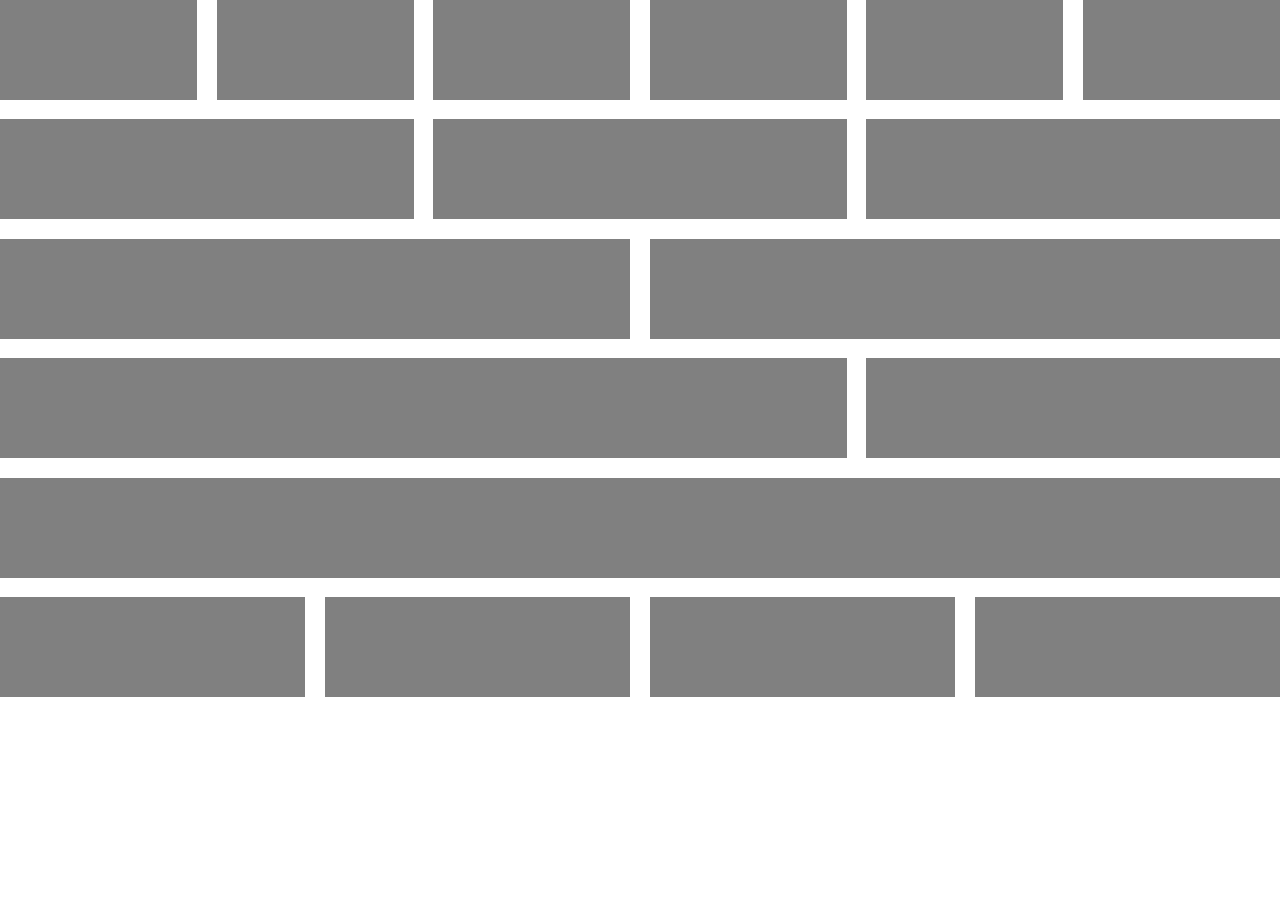
==== index.html @ 9d2c0ff9 "Base files added" ====
<!DOCTYPE html>
<!--[if lt IE 7]>      <html class="no-js lt-ie9 lt-ie8 lt-ie7"> <![endif]-->
<!--[if IE 7]>         <html class="no-js lt-ie9 lt-ie8"> <![endif]-->
<!--[if IE 8]>         <html class="no-js lt-ie9"> <![endif]-->
<!--[if gt IE 8]><!--> <html class="no-js"> <!--<![endif]-->
    <head>
        <meta charset="utf-8">
        <meta http-equiv="X-UA-Compatible" content="IE=edge,chrome=1">
        <title></title>
        <meta name="description" content="">
        <meta name="viewport" content="width=device-width">

        <link rel="stylesheet" href="css/normalize.min.css">
        <link rel="stylesheet" href="css/main.css">

        <!--[if lt IE 9]>
            <script src="js/vendor/html5-3.6-respond-1.1.0.min.js"></script>
        <![endif]-->
    </head>
    <body>
        <!--[if lt IE 7]>
            <p class="chromeframe">You are using an <strong>outdated</strong> browser. Please <a href="http://browsehappy.com/">upgrade your browser</a> or <a href="http://www.google.com/chromeframe/?redirect=true">activate Google Chrome Frame</a> to improve your experience.</p>
        <![endif]-->

        <div>
            <div class="test grid-1"></div>
            <div class="test grid-1"></div>
            <div class="test grid-1"></div>
            <div class="test grid-1"></div>
            <div class="test grid-1"></div>
            <div class="test grid-1"></div>
        </div>
        <div>
            <div class="test grid-2"></div>
            <div class="test grid-2"></div>
            <div class="test grid-2"></div>
        </div>
        <div>
            <div class="test grid-3"></div>
            <div class="test grid-3"></div>
        </div>
        <div>
            <div class="test grid-4"></div>
            <div class="test grid-2"></div>
        </div>
        <div>
            <div class="test grid-full"></div>
        </div>
        <div>
            <div class="test grid-25"></div>
            <div class="test grid-25"></div>
            <div class="test grid-25"></div>
            <div class="test grid-25"></div>
        </div>


        <script src="//ajax.googleapis.com/ajax/libs/jquery/1.9.1/jquery.min.js"></script>
        <script>window.jQuery || document.write('<script src="js/vendor/jquery-1.9.1.min.js"><\/script>')</script>

        <script src="js/main.js"></script>
    </body>
</html>
---- css/main.css ----
/*!////////////////////////////////////////////////
// BASE
/////////////////////////////////////////////////*/
@-o-viewport {
  width: device-width; }
@-ms-viewport {
  width: device-width; }
@viewport {
  width: device-width; }
html {
  box-sizing: border-box; }

*, *:before, *:after {
  box-sizing: inherit; }

html,
body,
iframe,
div,
section,
header,
p,
a,
ul,
ol,
li,
article,
footer,
h1,
h2,
h3,
h4 {
  margin: 0;
  padding: 0; }

html,
button,
input,
select,
textarea {
  color: #222; }

body {
  font-size: 1em;
  line-height: 1.4; }

::-moz-selection {
  background: #b3d4fc;
  text-shadow: none; }

::selection {
  background: #b3d4fc;
  text-shadow: none; }

hr {
  display: block;
  height: 1px;
  border: 0;
  border-top: 1px solid #ccc;
  margin: 1em 0;
  padding: 0; }

img {
  vertical-align: middle; }

fieldset {
  border: 0;
  margin: 0;
  padding: 0; }

textarea {
  resize: vertical; }

.chromeframe {
  margin: 0.2em 0;
  background: #ccc;
  color: #000;
  padding: 0.2em 0; }

.rwd-table {
  margin: 1em 0;
  min-width: 300px; }
  .rwd-table tr {
    border-top: 1px solid #ddd;
    border-bottom: 1px solid #ddd; }
  .rwd-table th {
    display: none; }
  .rwd-table td {
    display: block; }
    .rwd-table td:first-child {
      padding-top: .5em; }
    .rwd-table td:last-child {
      padding-bottom: .5em; }
    .rwd-table td:before {
      content: attr(data-th) ": ";
      font-weight: bold;
      width: 6.5em;
      display: inline-block; }
      @media (min-width: 480px) {
        .rwd-table td:before {
          display: none; } }
  .rwd-table th, .rwd-table td {
    text-align: left; }
    @media (min-width: 480px) {
      .rwd-table th, .rwd-table td {
        display: table-cell;
        padding: .25em .5em; }
        .rwd-table th:first-child, .rwd-table td:first-child {
          padding-left: 0; }
        .rwd-table th:last-child, .rwd-table td:last-child {
          padding-right: 0; } }

/*!////////////////////////////////////////////////
// LAYOUT
/////////////////////////////////////////////////*/
.wrap {
  max-width: 1280px;
  width: 92%;
  margin: 0px auto;
  position: relative; }

.row {
  clear: both; }

@media screen and (min-width: 480px) {
  .wrap {
    width: 98%; }

  .grid-1,
  .grid-2,
  .grid-3,
  .grid-4,
  .grid-5,
  .grid-6,
  .grid-half,
  .grid-full,
  .grid-25,
  .grid-unit {
    float: left;
    width: 100%; }
    .grid-1:nth-child(n),
    .grid-2:nth-child(n),
    .grid-3:nth-child(n),
    .grid-4:nth-child(n),
    .grid-5:nth-child(n),
    .grid-6:nth-child(n),
    .grid-half:nth-child(n),
    .grid-full:nth-child(n),
    .grid-25:nth-child(n),
    .grid-unit:nth-child(n) {
      margin-bottom: 1.51515%;
      margin-right: 1.51515%; }
    .grid-1:nth-child(1n),
    .grid-2:nth-child(1n),
    .grid-3:nth-child(1n),
    .grid-4:nth-child(1n),
    .grid-5:nth-child(1n),
    .grid-6:nth-child(1n),
    .grid-half:nth-child(1n),
    .grid-full:nth-child(1n),
    .grid-25:nth-child(1n),
    .grid-unit:nth-child(1n) {
      margin-right: 0; }
    .grid-1:last-child,
    .grid-2:last-child,
    .grid-3:last-child,
    .grid-4:last-child,
    .grid-5:last-child,
    .grid-6:last-child,
    .grid-half:last-child,
    .grid-full:last-child,
    .grid-25:last-child,
    .grid-unit:last-child {
      margin-right: 0; }

  .gallery .grid-unit,
  .grid-half {
    width: 49.24242%; }
    .gallery .grid-unit:nth-child(n),
    .grid-half:nth-child(n) {
      margin-bottom: 1.51515%;
      margin-right: 1.51515%; }
    .gallery .grid-unit:nth-child(2n),
    .grid-half:nth-child(2n) {
      margin-right: 0; }
    .gallery .grid-unit:last-child,
    .grid-half:last-child {
      margin-right: 0; }

  .grid-flow-opposite {
    float: right; } }
@media screen and (min-width: 640px) {
  .grid-1 {
    width: 15.40404%; }
    .grid-1:nth-child(n) {
      margin-bottom: 1.51515%;
      margin-right: 1.51515%; }
    .grid-1:nth-child(6n) {
      margin-right: 0; }
    .grid-1:last-child {
      margin-right: 0; }

  .grid-2 {
    width: 32.32323%; }
    .grid-2:nth-child(n) {
      margin-bottom: 1.51515%;
      margin-right: 1.51515%; }
    .grid-2:nth-child(3n) {
      margin-right: 0; }
    .grid-2:last-child {
      margin-right: 0; }

  .grid-3,
  .grid-half {
    width: 49.24242%; }
    .grid-3:nth-child(n),
    .grid-half:nth-child(n) {
      margin-bottom: 1.51515%;
      margin-right: 1.51515%; }
    .grid-3:nth-child(2n),
    .grid-half:nth-child(2n) {
      margin-right: 0; }
    .grid-3:last-child,
    .grid-half:last-child {
      margin-right: 0; }

  .grid-4 {
    width: 66.16162%; }
    .grid-4:nth-child(n) {
      margin-bottom: 1.51515%;
      margin-right: 1.51515%; }
    .grid-4:nth-child(1.5n) {
      margin-right: 0; }
    .grid-4:last-child {
      margin-right: 0; }

  .grid-5 {
    width: 82.74242%; }
    .grid-5:nth-child(n) {
      margin-bottom: 1.51515%;
      margin-right: 1.51515%; }
    .grid-5:nth-child(1.20482n) {
      margin-right: 0; }
    .grid-5:last-child {
      margin-right: 0; }

  .grid-6,
  .grid-full {
    width: 100%; }
    .grid-6:nth-child(n),
    .grid-full:nth-child(n) {
      margin-bottom: 1.51515%;
      margin-right: 1.51515%; }
    .grid-6:nth-child(1n),
    .grid-full:nth-child(1n) {
      margin-right: 0; }
    .grid-6:last-child,
    .grid-full:last-child {
      margin-right: 0; }

  /* If there are no margins */
  .grid-1.no-margin {
    width: 16.66667%; }
    .grid-1.no-margin:nth-child(n) {
      margin-bottom: 0;
      margin-right: 0; }
    .grid-1.no-margin:nth-child(6n) {
      margin-right: 0; }
    .grid-1.no-margin:last-child {
      margin-right: 0; }

  .grid-2.no-margin {
    width: 33.33333%; }
    .grid-2.no-margin:nth-child(n) {
      margin-bottom: 0;
      margin-right: 0; }
    .grid-2.no-margin:nth-child(3n) {
      margin-right: 0; }
    .grid-2.no-margin:last-child {
      margin-right: 0; }

  .grid-3.no-margin,
  .grid-half.no-margin {
    width: 50%; }
    .grid-3.no-margin:nth-child(n),
    .grid-half.no-margin:nth-child(n) {
      margin-bottom: 0;
      margin-right: 0; }
    .grid-3.no-margin:nth-child(2n),
    .grid-half.no-margin:nth-child(2n) {
      margin-right: 0; }
    .grid-3.no-margin:last-child,
    .grid-half.no-margin:last-child {
      margin-right: 0; }

  .grid-4.no-margin {
    width: 66.66667%; }
    .grid-4.no-margin:nth-child(n) {
      margin-bottom: 0;
      margin-right: 0; }
    .grid-4.no-margin:nth-child(1.5n) {
      margin-right: 0; }
    .grid-4.no-margin:last-child {
      margin-right: 0; }

  .grid-5.no-margin {
    width: 83.0%; }
    .grid-5.no-margin:nth-child(n) {
      margin-bottom: 0;
      margin-right: 0; }
    .grid-5.no-margin:nth-child(1.20482n) {
      margin-right: 0; }
    .grid-5.no-margin:last-child {
      margin-right: 0; }

  .grid-6.no-margin,
  .grid-full.no-margin {
    width: 100%; }
    .grid-6.no-margin:nth-child(n),
    .grid-full.no-margin:nth-child(n) {
      margin-bottom: 0;
      margin-right: 0; }
    .grid-6.no-margin:nth-child(1n),
    .grid-full.no-margin:nth-child(1n) {
      margin-right: 0; }
    .grid-6.no-margin:last-child,
    .grid-full.no-margin:last-child {
      margin-right: 0; }

  .grid-25 {
    width: 23.86364%; }
    .grid-25:nth-child(n) {
      margin-bottom: 1.51515%;
      margin-right: 1.51515%; }
    .grid-25:nth-child(4n) {
      margin-right: 0; }
    .grid-25:last-child {
      margin-right: 0; }

  .grid-25.no-margin {
    width: 25%; }
    .grid-25.no-margin:nth-child(n) {
      margin-bottom: 0;
      margin-right: 0; }
    .grid-25.no-margin:nth-child(4n) {
      margin-right: 0; }
    .grid-25.no-margin:last-child {
      margin-right: 0; }

  .gallery .grid-unit {
    width: 32.32323%; }
    .gallery .grid-unit:nth-child(n) {
      margin-bottom: 1.51515%;
      margin-right: 1.51515%; }
    .gallery .grid-unit:nth-child(3n) {
      margin-right: 0; }
    .gallery .grid-unit:last-child {
      margin-right: 0; }

  .content-pad-right {
    padding-right: 4%;
    /* Use (or don't) as necessary. */ }

  .content-pad-left {
    padding-left: 4%; } }
/*!////////////////////////////////////////////////
// THEME
/////////////////////////////////////////////////*/
/*!////////////////////////////////////////////////
// MODULES
/////////////////////////////////////////////////*/
.test {
  min-height: 100px;
  background-color: gray; }

/*!////////////////////////////////////////////////
// STATES
/////////////////////////////////////////////////*/
/*! ==========================================================================
// Media Queries
// =========================================================================*/
/*! ==========================================================================
// Helper classes
// =========================================================================*/
.ir {
  background-color: transparent;
  border: 0;
  overflow: hidden;
  *text-indent: -9999px; }

.ir:before {
  content: "";
  display: block;
  width: 0;
  height: 150%; }

.hidden {
  display: none !important;
  visibility: hidden; }

.visuallyhidden {
  border: 0;
  clip: rect(0 0 0 0);
  height: 1px;
  margin: -1px;
  overflow: hidden;
  padding: 0;
  position: absolute;
  width: 1px; }

.visuallyhidden.focusable:active,
.visuallyhidden.focusable:focus {
  clip: auto;
  height: auto;
  margin: 0;
  overflow: visible;
  position: static;
  width: auto; }

.invisible {
  visibility: hidden; }

/*! Micro Clearfix - http://nicolasgallagher.com/micro-clearfix-hack/
// For best results, use your favorite clearfix here.
// -------------------------------------------------------------- */
.group:before,
.group:after {
  content: "";
  display: table; }

.group:after {
  clear: both; }

.group {
  zoom: 1; }

/*! ==========================================================================
// Print styles
// =========================================================================*/
@media print {
  * {
    background: transparent !important;
    color: black !important;
    box-shadow: none !important;
    text-shadow: none !important; }

  a,
  a:visited {
    text-decoration: underline; }

  a[href]:after {
    content: " (" attr(href) ")"; }

  abbr[title]:after {
    content: " (" attr(title) ")"; }

  .ir a:after,
  a[href^="javascript:"]:after,
  a[href^="#"]:after {
    content: ""; }

  pre,
  blockquote {
    border: 1px solid #999;
    page-break-inside: avoid; }

  thead {
    display: table-header-group; }

  tr,
  img {
    page-break-inside: avoid; }

  img {
    max-width: 100% !important; }

  @page {
    margin: 0.5cm; }
  p,
  h2,
  h3 {
    orphans: 3;
    widows: 3; }

  h2,
  h3 {
    page-break-after: avoid; } }
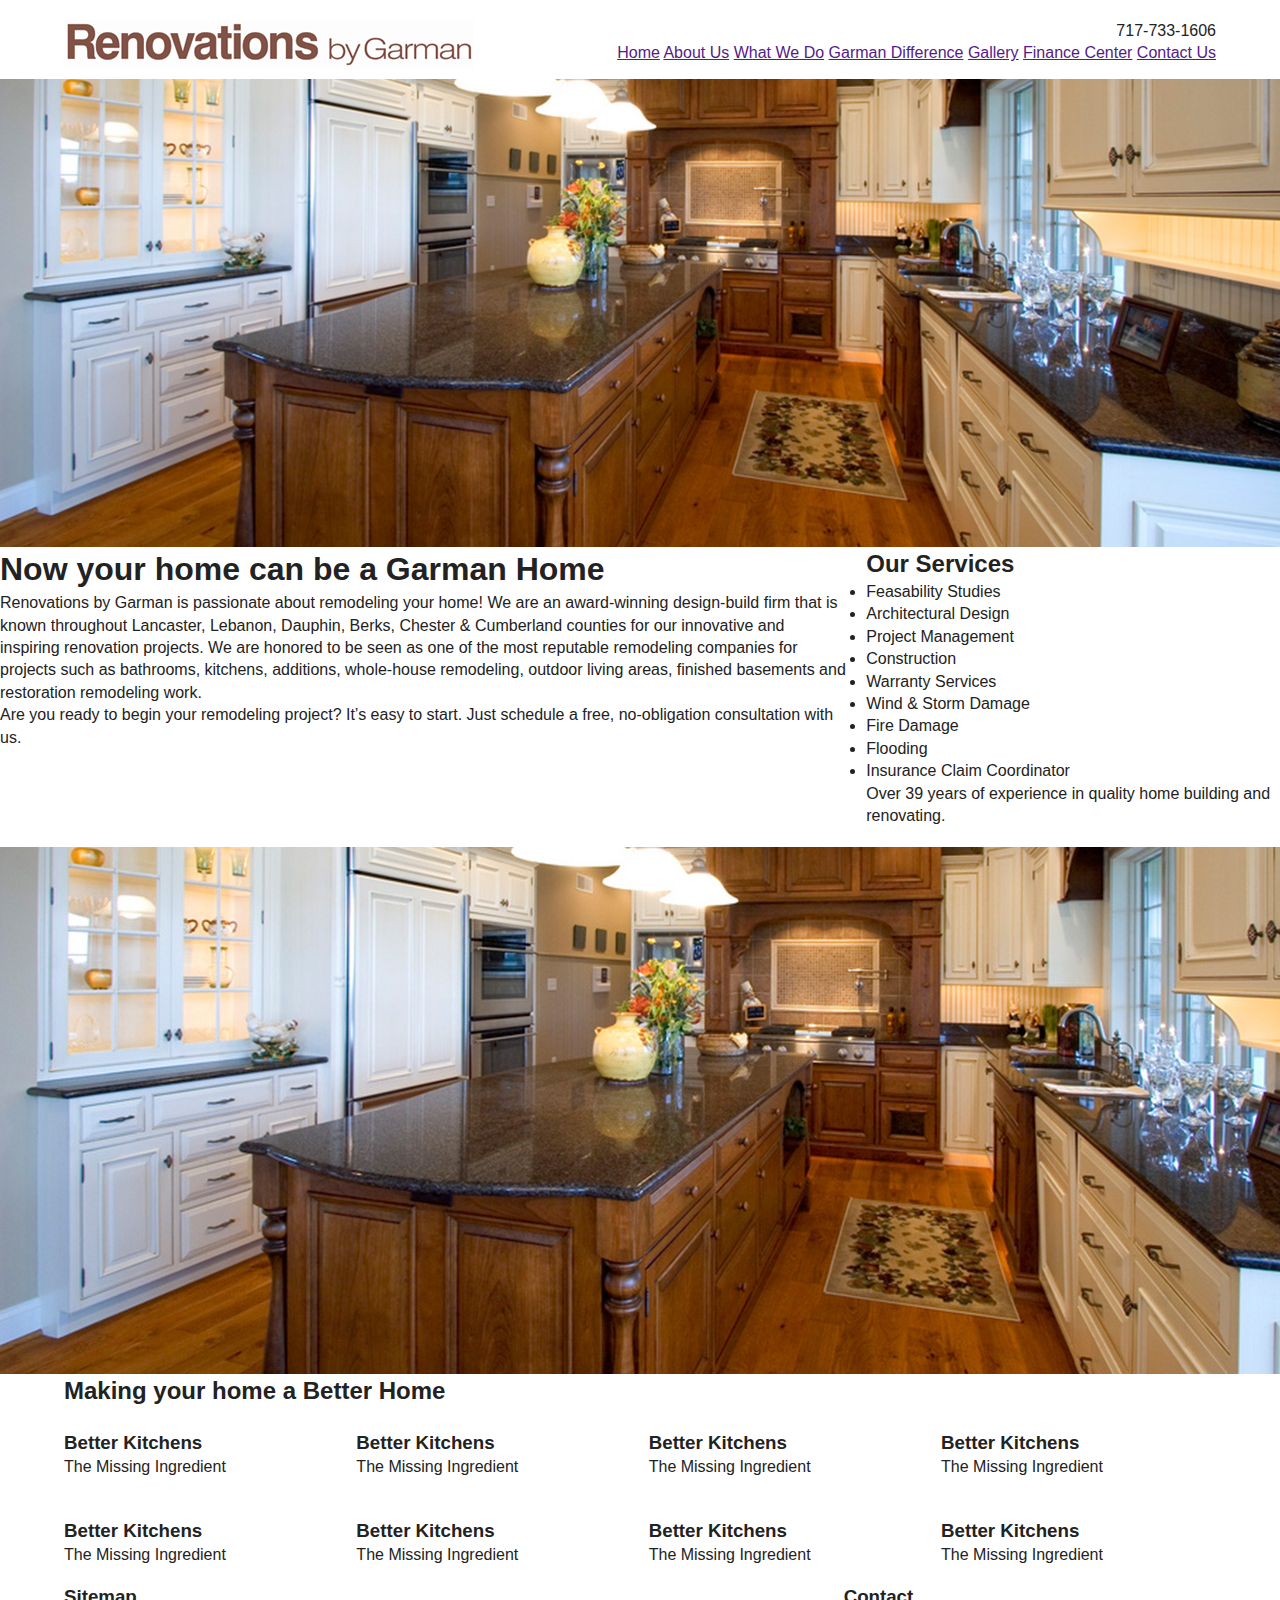
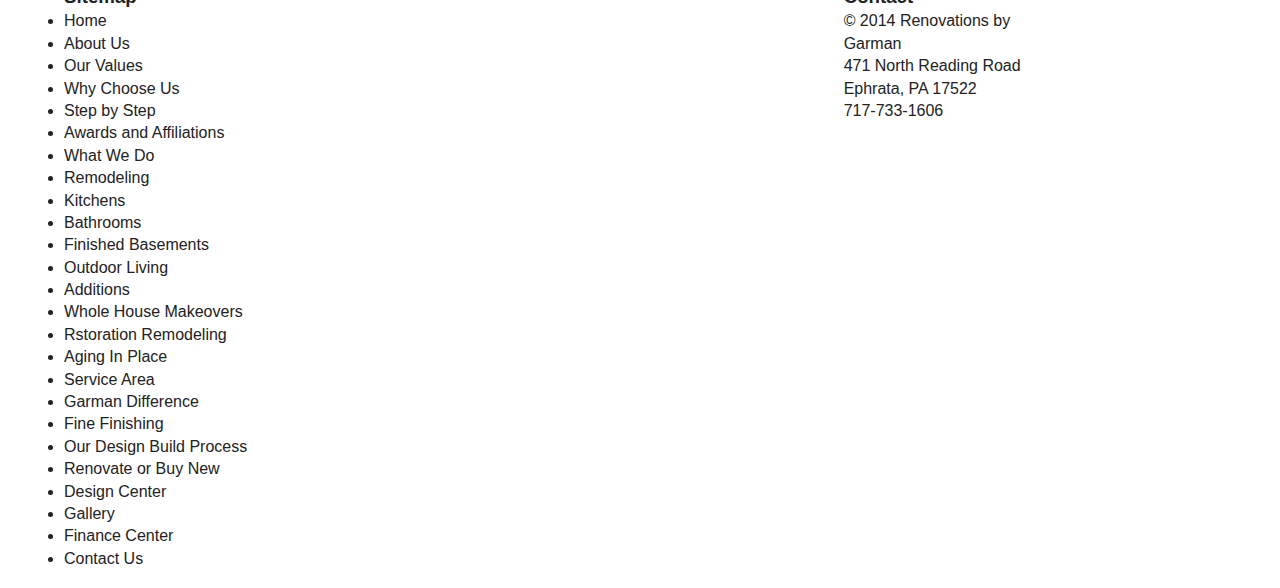
==== commit 29b9d33c: "Header and hero unit" ====
--- a/index.html
+++ b/index.html
@@ -22,37 +22,176 @@
             <p class="chromeframe">You are using an <strong>outdated</strong> browser. Please <a href="http://browsehappy.com/">upgrade your browser</a> or <a href="http://www.google.com/chromeframe/?redirect=true">activate Google Chrome Frame</a> to improve your experience.</p>
         <![endif]-->
 
-        <div>
-            <div class="test grid-1"></div>
-            <div class="test grid-1"></div>
-            <div class="test grid-1"></div>
-            <div class="test grid-1"></div>
-            <div class="test grid-1"></div>
-            <div class="test grid-1"></div>
+        <header role="banner" class="group">
+            <div class="wrap group">
+                <div class="branding">
+                    <img src="img/logo.jpg" alt="">
+                </div>
+                <div class="nav__container">
+                    <p class="phone">717-733-1606</p>
+                    <nav role="navigation">
+                        <a href="">Home</a>
+                        <a href="">About Us</a>
+                        <a href="">What We Do</a>
+                        <a href="">Garman Difference</a>
+                        <a href="">Gallery</a>
+                        <a href="">Finance Center</a>
+                        <a href="" class="button">Contact Us</a>
+                    </nav>
+                </div>
+                
+            </div>
+        </header>
+
+        <div class="hero group">
+            <img src="img/hero-bg.jpg" alt="">
         </div>
-        <div>
-            <div class="test grid-2"></div>
-            <div class="test grid-2"></div>
-            <div class="test grid-2"></div>
+
+        <section role="main group">
+
+            <section class="content__main grid-4">
+                <h1 class="headline">Now your home can be a <b>Garman Home</b></h1>
+                <p>Renovations by Garman is passionate about remodeling your home! We are an award-winning design-build firm that is known throughout Lancaster, Lebanon, Dauphin, Berks, Chester & Cumberland counties for our innovative and inspiring renovation projects. We are honored to be seen as one of the most reputable remodeling companies for projects such as bathrooms, kitchens, additions, whole-house remodeling, outdoor living areas, finished basements and restoration remodeling work.</p>
+                <p>Are you ready to begin your remodeling project? It’s easy to start. Just schedule a free, no-obligation consultation with us.</p>
+            </section>
+            <aside role="complementary" class="sidebar grid-2">
+                <h2>Our <b>Services</b></h2>
+                <ul>
+                    <li>Feasability Studies</li>
+                    <li>Architectural Design</li>
+                    <li>Project Management</li>
+                    <li>Construction</li>
+                    <li>Warranty Services</li>
+                    <li>Wind &amp; Storm Damage</li>
+                    <li>Fire Damage</li>
+                    <li>Flooding</li>
+                    <li>Insurance Claim Coordinator</li>
+                </ul>
+                <p class="experience">Over 39 years of experience in quality home building and renovating.</p>
+            </aside>
+
+        </section>
+
+        <div class="image-break">
+            <img src="img/hero-bg.jpg" alt="">
         </div>
-        <div>
-            <div class="test grid-3"></div>
-            <div class="test grid-3"></div>
-        </div>
-        <div>
-            <div class="test grid-4"></div>
-            <div class="test grid-2"></div>
-        </div>
-        <div>
-            <div class="test grid-full"></div>
-        </div>
-        <div>
-            <div class="test grid-25"></div>
-            <div class="test grid-25"></div>
-            <div class="test grid-25"></div>
-            <div class="test grid-25"></div>
-        </div>
-
+
+        <section class="content__services">
+            <div class="wrap group">
+                <h2 class="headline__services">Making your home a <b>Better Home</b></h2>
+                <div class="services">
+
+                    <div class="grid-25">
+                        <figure>
+                            <img src="" alt="">
+                        </figure>
+                        <h3>Better Kitchens</h3>
+                        <p class="service__sub">The Missing Ingredient</p>
+                    </div>
+
+                    <div class="grid-25">
+                        <figure>
+                            <img src="" alt="">
+                        </figure>
+                        <h3>Better Kitchens</h3>
+                        <p class="service__sub">The Missing Ingredient</p>
+                    </div>
+
+                    <div class="grid-25">
+                        <figure>
+                            <img src="" alt="">
+                        </figure>
+                        <h3>Better Kitchens</h3>
+                        <p class="service__sub">The Missing Ingredient</p>
+                    </div>
+
+                    <div class="grid-25">
+                        <figure>
+                            <img src="" alt="">
+                        </figure>
+                        <h3>Better Kitchens</h3>
+                        <p class="service__sub">The Missing Ingredient</p>
+                    </div>
+
+                    <div class="grid-25">
+                        <figure>
+                            <img src="" alt="">
+                        </figure>
+                        <h3>Better Kitchens</h3>
+                        <p class="service__sub">The Missing Ingredient</p>
+                    </div>
+
+                    <div class="grid-25">
+                        <figure>
+                            <img src="" alt="">
+                        </figure>
+                        <h3>Better Kitchens</h3>
+                        <p class="service__sub">The Missing Ingredient</p>
+                    </div>
+
+                    <div class="grid-25">
+                        <figure>
+                            <img src="" alt="">
+                        </figure>
+                        <h3>Better Kitchens</h3>
+                        <p class="service__sub">The Missing Ingredient</p>
+                    </div>
+
+                    <div class="grid-25">
+                        <figure>
+                            <img src="" alt="">
+                        </figure>
+                        <h3>Better Kitchens</h3>
+                        <p class="service__sub">The Missing Ingredient</p>
+                    </div>
+
+                </div>
+            </div>
+        </section>
+
+        <footer role="contentinfo">
+            <div class="wrap group">
+                <div class="grid-4">
+                    <h3>Sitemap</h3>
+                    <ul>
+                        <li>Home</li>
+                        <li>About Us</li>
+                        <li>Our Values</li>
+                        <li>Why Choose Us</li>
+                        <li>Step by Step</li>
+
+                        <li>Awards and Affiliations</li>
+                        <li>What We Do</li>
+                        <li>Remodeling</li>
+                        <li>Kitchens</li>
+                        <li>Bathrooms</li>
+
+                        <li>Finished Basements</li>
+                        <li>Outdoor Living</li>
+                        <li>Additions</li>
+                        <li>Whole House Makeovers</li>
+                        <li>Rstoration Remodeling</li>
+
+                        <li>Aging In Place</li>
+                        <li>Service Area</li>
+                        <li>Garman Difference</li>
+                        <li>Fine Finishing</li>
+                        <li>Our Design Build Process</li>
+
+                        <li>Renovate or Buy New</li>
+                        <li>Design Center</li>
+                        <li>Gallery</li>
+                        <li>Finance Center</li>
+                        <li>Contact Us</li>
+                    </ul>
+                </div>
+
+                <div class="grid-1">
+                    <h3>Contact</h3>
+                    <p>&copy; 2014 Renovations by Garman<br>471 North Reading Road<br>Ephrata, PA 17522<br>717-733-1606</p>
+                </div>
+            </div>
+        </footer>
 
         <script src="//ajax.googleapis.com/ajax/libs/jquery/1.9.1/jquery.min.js"></script>
         <script>window.jQuery || document.write('<script src="js/vendor/jquery-1.9.1.min.js"><\/script>')</script>
--- a/css/main.css
+++ b/css/main.css
@@ -114,7 +114,6 @@
 // LAYOUT
 /////////////////////////////////////////////////*/
 .wrap {
-  max-width: 1280px;
   width: 92%;
   margin: 0px auto;
   position: relative; }
@@ -124,7 +123,7 @@
 
 @media screen and (min-width: 480px) {
   .wrap {
-    width: 98%; }
+    width: 90%; }
 
   .grid-1,
   .grid-2,
@@ -369,9 +368,24 @@
 /*!////////////////////////////////////////////////
 // MODULES
 /////////////////////////////////////////////////*/
-.test {
-  min-height: 100px;
-  background-color: gray; }
+.branding {
+  display: inline-block;
+  vertical-align: bottom; }
+
+.nav__container {
+  position: relative;
+  display: inline-block;
+  vertical-align: bottom;
+  float: right; }
+
+.phone {
+  text-align: right; }
+
+header[role=banner] {
+  padding: 20px 0 10px; }
+
+.hero img {
+  width: 100%; }
 
 /*!////////////////////////////////////////////////
 // STATES
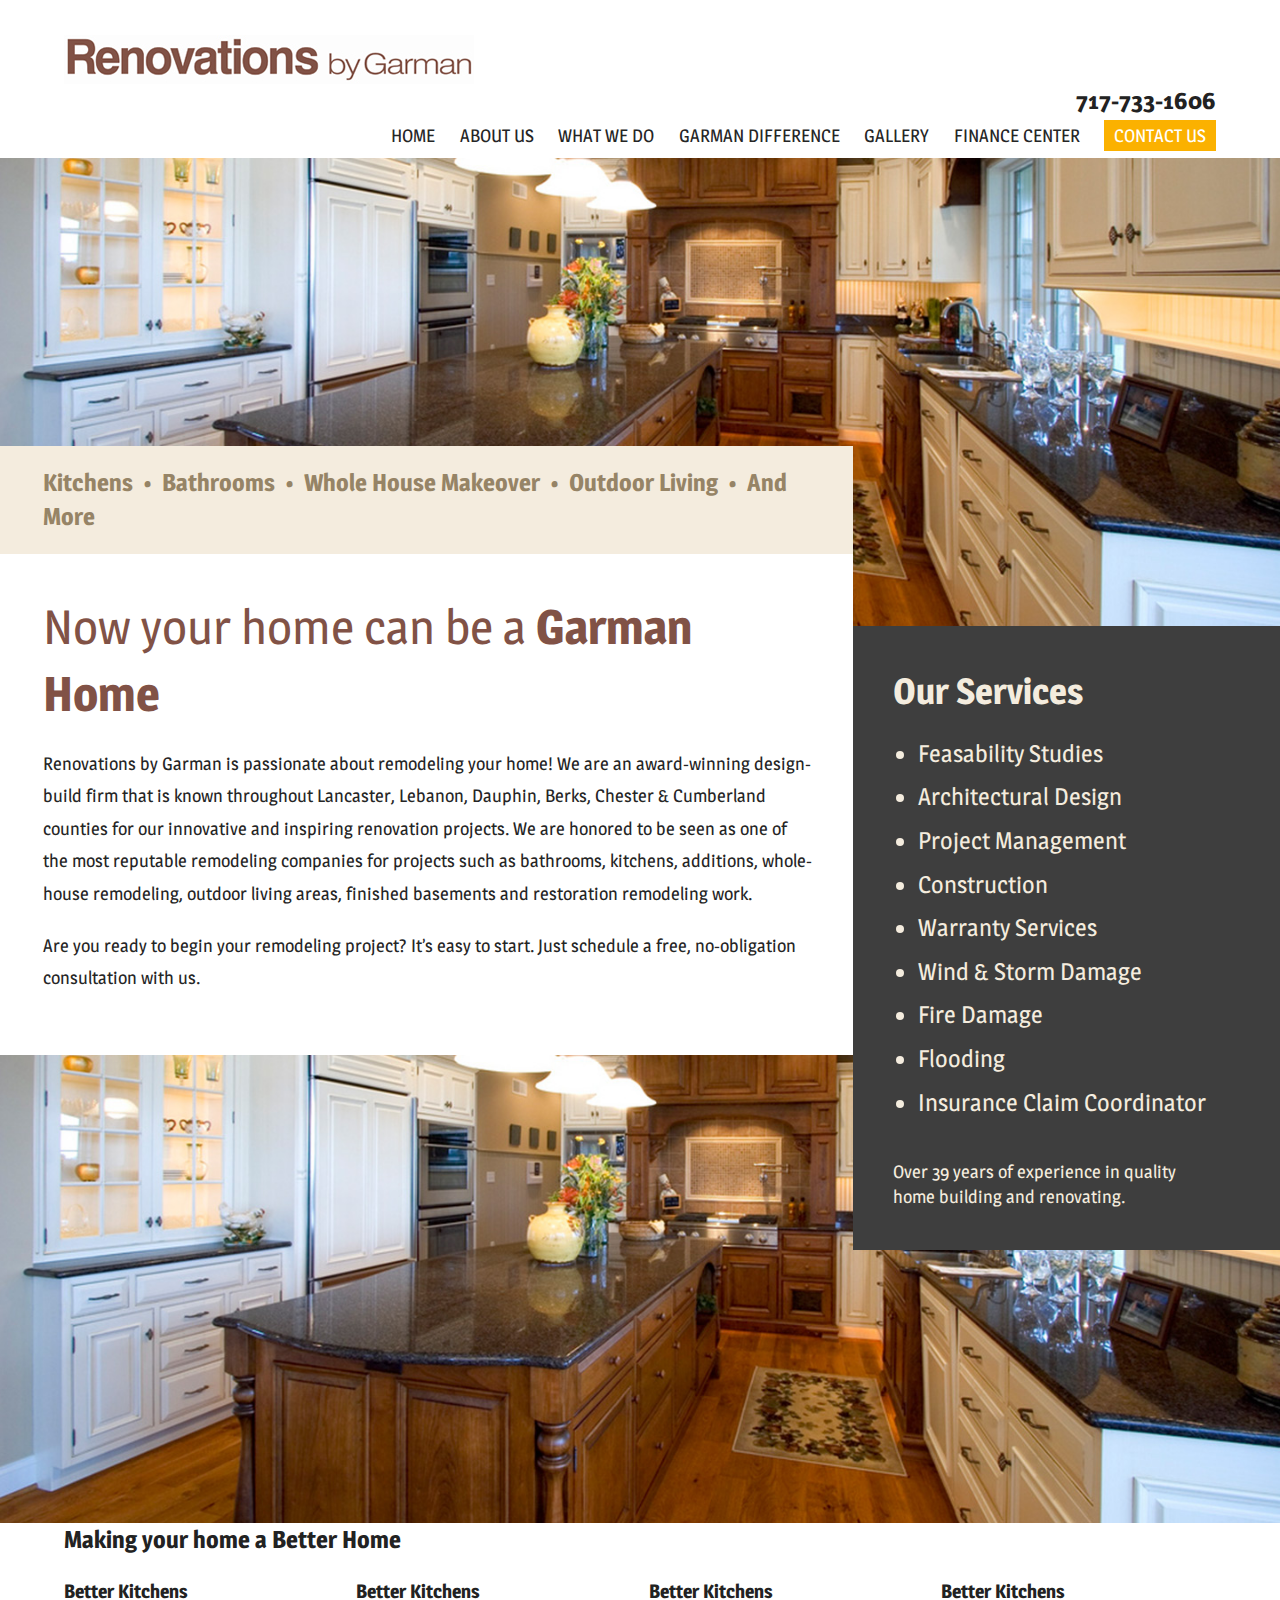
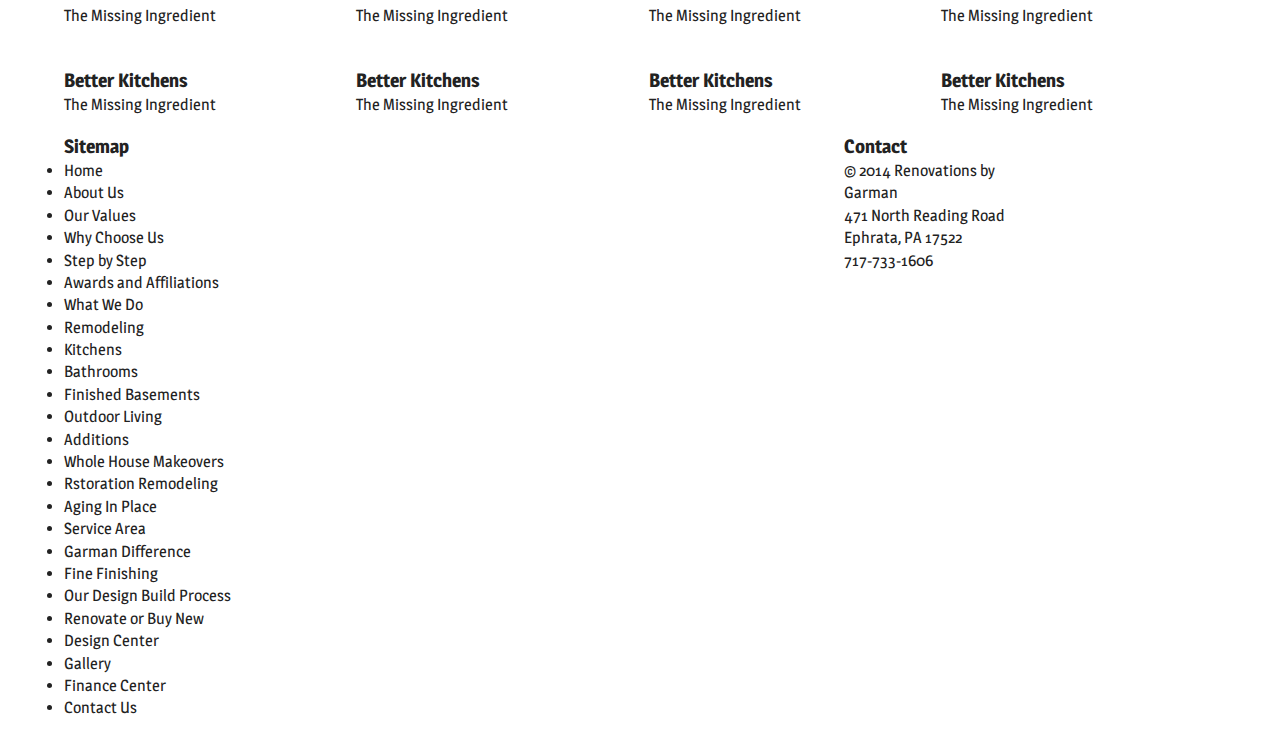
==== commit f19c5dc5: "Finishing hero unit and header" ====
--- a/index.html
+++ b/index.html
@@ -10,6 +10,8 @@
         <meta name="description" content="">
         <meta name="viewport" content="width=device-width">
 
+        <link href='http://fonts.googleapis.com/css?family=Magra:400,700|Nothing+You+Could+Do' rel='stylesheet' type='text/css'>
+
         <link rel="stylesheet" href="css/normalize.min.css">
         <link rel="stylesheet" href="css/main.css">
 
@@ -49,12 +51,17 @@
 
         <section role="main group">
 
-            <section class="content__main grid-4">
-                <h1 class="headline">Now your home can be a <b>Garman Home</b></h1>
-                <p>Renovations by Garman is passionate about remodeling your home! We are an award-winning design-build firm that is known throughout Lancaster, Lebanon, Dauphin, Berks, Chester & Cumberland counties for our innovative and inspiring renovation projects. We are honored to be seen as one of the most reputable remodeling companies for projects such as bathrooms, kitchens, additions, whole-house remodeling, outdoor living areas, finished basements and restoration remodeling work.</p>
-                <p>Are you ready to begin your remodeling project? It’s easy to start. Just schedule a free, no-obligation consultation with us.</p>
+            <section class="content__main grid-4 no-margin">
+                <div class="project-types">
+                    <p class=""><b>Kitchens</b> • <b>Bathrooms</b> • <b>Whole House Makeover</b> • <b>Outdoor Living</b> • <b>And More</b></p>
+                </div>
+                <div class="content__main--intro">
+                    <h1 class="headline">Now your home can be a <b>Garman Home</b></h1>
+                    <p>Renovations by Garman is passionate about remodeling your home! We are an award-winning design-build firm that is known throughout Lancaster, Lebanon, Dauphin, Berks, Chester & Cumberland counties for our innovative and inspiring renovation projects. We are honored to be seen as one of the most reputable remodeling companies for projects such as bathrooms, kitchens, additions, whole-house remodeling, outdoor living areas, finished basements and restoration remodeling work.</p>
+                    <p>Are you ready to begin your remodeling project? It’s easy to start. Just schedule a free, no-obligation consultation with us.</p>
+                </div>
             </section>
-            <aside role="complementary" class="sidebar grid-2">
+            <aside role="complementary" class="sidebar grid-2 no-margin">
                 <h2>Our <b>Services</b></h2>
                 <ul>
                     <li>Feasability Studies</li>
--- a/css/main.css
+++ b/css/main.css
@@ -365,12 +365,35 @@
 /*!////////////////////////////////////////////////
 // THEME
 /////////////////////////////////////////////////*/
+h1,
+h2,
+h3,
+h4 {
+  font-family: "Magra", sans-serif; }
+
+p,
+li {
+  font-family: "Magra", sans-serif;
+  font-weight: 400; }
+
+*[class^="button"] {
+  background-color: #fbb100;
+  color: #fff !important;
+  padding: 5px 10px; }
+
+*[class^="button"]:hover,
+*[class^="button"]:focus {
+  background-color: #815246; }
+
 /*!////////////////////////////////////////////////
 // MODULES
 /////////////////////////////////////////////////*/
+/*! Header
+//////////////////////////////////////*/
 .branding {
   display: inline-block;
-  vertical-align: bottom; }
+  vertical-align: bottom;
+  margin-top: 15px; }
 
 .nav__container {
   position: relative;
@@ -379,13 +402,81 @@
   float: right; }
 
 .phone {
-  text-align: right; }
+  font-size: 1.5em;
+  font-weight: 700;
+  text-align: right;
+  margin-bottom: 5px; }
 
 header[role=banner] {
   padding: 20px 0 10px; }
 
-.hero img {
+nav[role=navigation] a {
+  font-family: "Magra", sans-serif;
+  font-size: 1.125em;
+  font-weight: 400;
+  color: #252525;
+  text-transform: uppercase;
+  text-decoration: none;
+  margin-left: 20px; }
+
+/*! Hero unit
+//////////////////////////////////////*/
+.hero img,
+.image-break img {
   width: 100%; }
+
+/*! Main content
+//////////////////////////////////////*/
+.content__main {
+  position: relative;
+  background-color: #fff;
+  margin-top: -180px;
+  z-index: 2; }
+  .content__main h1 {
+    font-size: 3em;
+    font-weight: normal;
+    color: #815246;
+    margin-bottom: 20px; }
+
+.content__main--intro {
+  padding: 40px 40px 40px 5%; }
+  .content__main--intro p {
+    font-size: 1.125em;
+    color: #252525;
+    line-height: 1.8em;
+    margin-bottom: 20px; }
+
+.sidebar {
+  position: relative;
+  z-index: 2;
+  background-color: #3e3e3e;
+  padding: 40px 5% 40px 40px;
+  margin-bottom: -300px !important; }
+  .sidebar h2,
+  .sidebar li,
+  .sidebar p {
+    color: #f4ecde; }
+  .sidebar h2 {
+    font-size: 2.25em;
+    margin-bottom: 20px; }
+  .sidebar li {
+    font-size: 1.5em;
+    margin-left: 25px;
+    margin-bottom: 10px; }
+  .sidebar p {
+    font-size: 1.125em;
+    margin-top: 40px; }
+
+.project-types {
+  background-color: #f4ecde;
+  padding: 20px 40px 20px 5%; }
+  .project-types p {
+    font-size: 1.5em;
+    color: #968466; }
+    .project-types p b {
+      margin: 0 5px; }
+    .project-types p b:first-child {
+      margin: 0 5px 0 0; }
 
 /*!////////////////////////////////////////////////
 // STATES
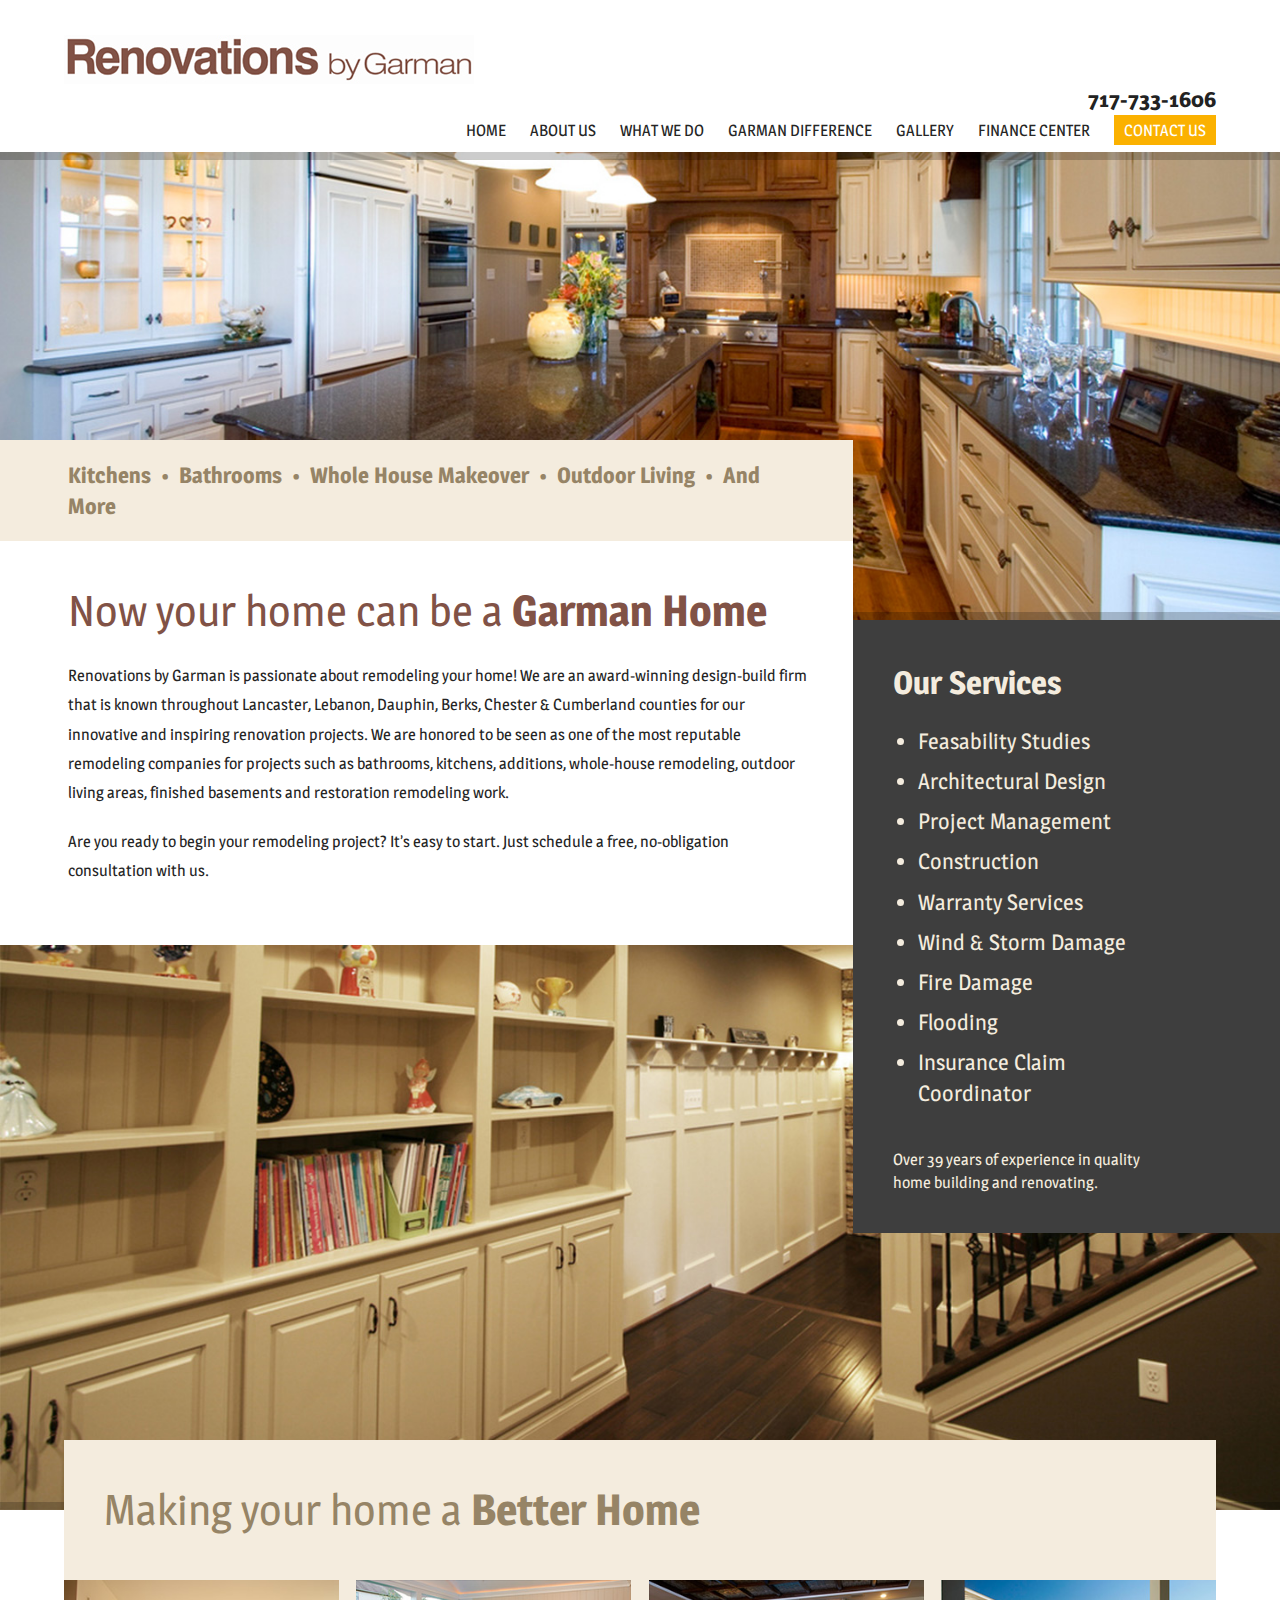
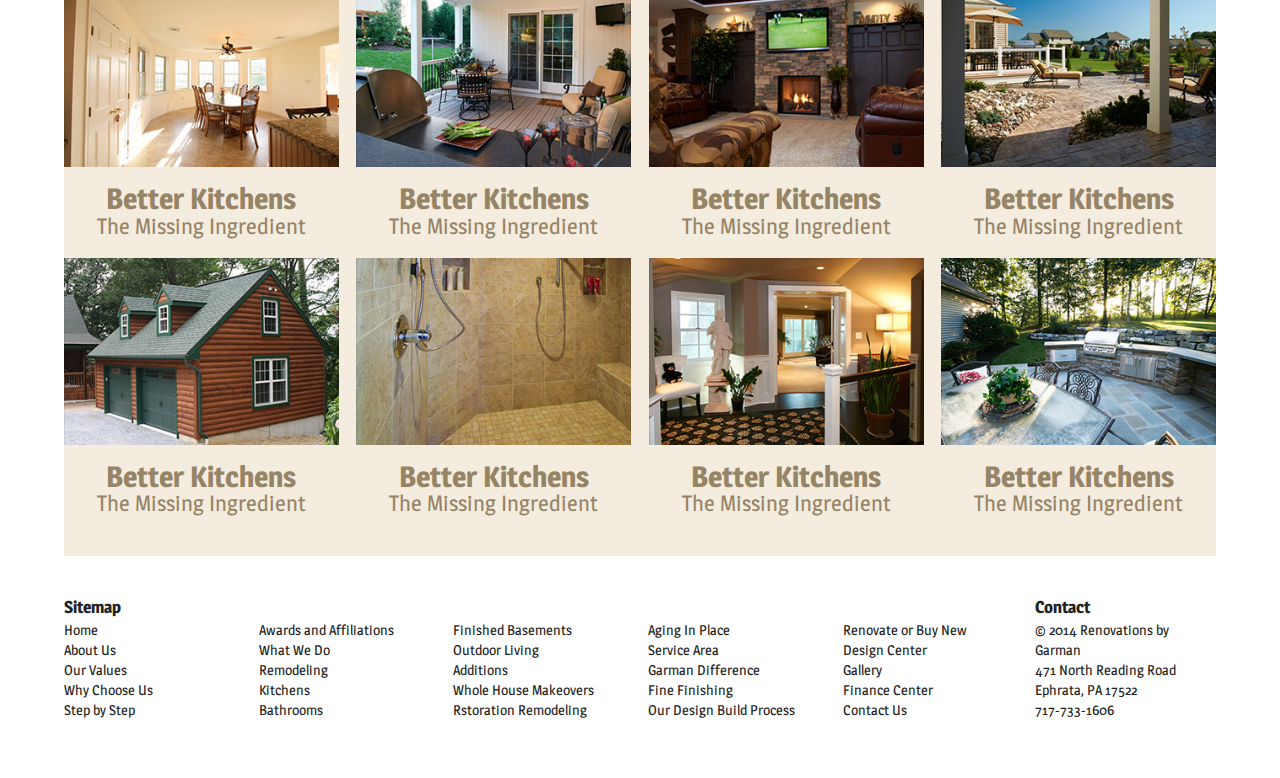
==== commit cac1bc84: "homepage layout" ====
--- a/index.html
+++ b/index.html
@@ -80,85 +80,87 @@
         </section>
 
         <div class="image-break">
-            <img src="img/hero-bg.jpg" alt="">
+            <img src="img/break.jpg" alt="">
         </div>
 
-        <section class="content__services">
-            <div class="wrap group">
+        
+        <div class="wrap group">
+            <section class="content__services group">
                 <h2 class="headline__services">Making your home a <b>Better Home</b></h2>
                 <div class="services">
 
-                    <div class="grid-25">
-                        <figure>
-                            <img src="" alt="">
-                        </figure>
-                        <h3>Better Kitchens</h3>
-                        <p class="service__sub">The Missing Ingredient</p>
-                    </div>
-
-                    <div class="grid-25">
-                        <figure>
-                            <img src="" alt="">
-                        </figure>
-                        <h3>Better Kitchens</h3>
-                        <p class="service__sub">The Missing Ingredient</p>
-                    </div>
-
-                    <div class="grid-25">
-                        <figure>
-                            <img src="" alt="">
-                        </figure>
-                        <h3>Better Kitchens</h3>
-                        <p class="service__sub">The Missing Ingredient</p>
-                    </div>
-
-                    <div class="grid-25">
-                        <figure>
-                            <img src="" alt="">
-                        </figure>
-                        <h3>Better Kitchens</h3>
-                        <p class="service__sub">The Missing Ingredient</p>
-                    </div>
-
-                    <div class="grid-25">
-                        <figure>
-                            <img src="" alt="">
-                        </figure>
-                        <h3>Better Kitchens</h3>
-                        <p class="service__sub">The Missing Ingredient</p>
-                    </div>
-
-                    <div class="grid-25">
-                        <figure>
-                            <img src="" alt="">
-                        </figure>
-                        <h3>Better Kitchens</h3>
-                        <p class="service__sub">The Missing Ingredient</p>
-                    </div>
-
-                    <div class="grid-25">
-                        <figure>
-                            <img src="" alt="">
-                        </figure>
-                        <h3>Better Kitchens</h3>
-                        <p class="service__sub">The Missing Ingredient</p>
-                    </div>
-
-                    <div class="grid-25">
-                        <figure>
-                            <img src="" alt="">
-                        </figure>
-                        <h3>Better Kitchens</h3>
-                        <p class="service__sub">The Missing Ingredient</p>
-                    </div>
-
-                </div>
-            </div>
-        </section>
+                    <div class="service grid-25">
+                        <figure>
+                            <img src="img/kitchen.jpg" alt="">
+                        </figure>
+                        <h3>Better Kitchens</h3>
+                        <p class="service__sub">The Missing Ingredient</p>
+                    </div>
+
+                    <div class="service grid-25">
+                        <figure>
+                            <img src="img/sunroom.jpg" alt="">
+                        </figure>
+                        <h3>Better Kitchens</h3>
+                        <p class="service__sub">The Missing Ingredient</p>
+                    </div>
+
+                    <div class="service grid-25">
+                        <figure>
+                            <img src="img/basement.jpg" alt="">
+                        </figure>
+                        <h3>Better Kitchens</h3>
+                        <p class="service__sub">The Missing Ingredient</p>
+                    </div>
+
+                    <div class="service grid-25">
+                        <figure>
+                            <img src="img/porch.jpg" alt="">
+                        </figure>
+                        <h3>Better Kitchens</h3>
+                        <p class="service__sub">The Missing Ingredient</p>
+                    </div>
+
+                    <div class="service grid-25">
+                        <figure>
+                            <img src="img/garage.jpg" alt="">
+                        </figure>
+                        <h3>Better Kitchens</h3>
+                        <p class="service__sub">The Missing Ingredient</p>
+                    </div>
+
+                    <div class="service grid-25">
+                        <figure>
+                            <img src="img/bath.jpg" alt="">
+                        </figure>
+                        <h3>Better Kitchens</h3>
+                        <p class="service__sub">The Missing Ingredient</p>
+                    </div>
+
+                    <div class="service grid-25">
+                        <figure>
+                            <img src="img/renovations.jpg" alt="">
+                        </figure>
+                        <h3>Better Kitchens</h3>
+                        <p class="service__sub">The Missing Ingredient</p>
+                    </div>
+
+                    <div class="service grid-25">
+                        <figure>
+                            <img src="img/outdoor.jpg" alt="">
+                        </figure>
+                        <h3>Better Kitchens</h3>
+                        <p class="service__sub">The Missing Ingredient</p>
+                    </div>
+
+                </div>
+            </section>
+        </div>
+        
 
         <footer role="contentinfo">
             <div class="wrap group">
-                <div class="grid-4">
+                <div class="sitemap grid-5">
                     <h3>Sitemap</h3>
                     <ul>
                         <li>Home</li>
@@ -193,7 +195,7 @@
                     </ul>
                 </div>
 
-                <div class="grid-1">
+                <div class="contact grid-1">
                     <h3>Contact</h3>
                     <p>&copy; 2014 Renovations by Garman<br>471 North Reading Road<br>Ephrata, PA 17522<br>717-733-1606</p>
                 </div>
--- a/css/main.css
+++ b/css/main.css
@@ -1,3 +1,4 @@
+@charset "UTF-8";
 /*!////////////////////////////////////////////////
 // BASE
 /////////////////////////////////////////////////*/
@@ -388,6 +389,18 @@
 /*!////////////////////////////////////////////////
 // MODULES
 /////////////////////////////////////////////////*/
+body {
+  font-size: 95%; }
+  @media screen and (min-width: 800px) {
+    body {
+      font-size: 75%; } }
+  @media screen and (min-width: 1024px) {
+    body {
+      font-size: 90%; } }
+  @media screen and (min-width: 1440px) {
+    body {
+      font-size: 100%; } }
+
 /*! Header
 //////////////////////////////////////*/
 .branding {
@@ -408,7 +421,17 @@
   margin-bottom: 5px; }
 
 header[role=banner] {
-  padding: 20px 0 10px; }
+  position: relative;
+  padding: 20px 0 10px;
+  z-index: 2; }
+
+header[role=banner]:after {
+  content: "";
+  position: absolute;
+  bottom: -8px;
+  width: 100%;
+  height: 8px;
+  background-color: rgba(0, 0, 0, 0.2); }
 
 nav[role=navigation] a {
   font-family: "Magra", sans-serif;
@@ -418,12 +441,28 @@
   text-transform: uppercase;
   text-decoration: none;
   margin-left: 20px; }
+nav[role=navigation] a:hover,
+nav[role=navigation] a:focus {
+  color: #815246; }
 
 /*! Hero unit
 //////////////////////////////////////*/
-.hero img,
-.image-break img {
-  width: 100%; }
+.hero,
+.image-break {
+  position: relative; }
+  .hero img,
+  .image-break img {
+    width: 100%; }
+
+.hero:after,
+.image-break:after {
+  content: "";
+  position: absolute;
+  bottom: 0;
+  left: 0;
+  width: 100%;
+  height: 8px;
+  background-color: rgba(0, 0, 0, 0.2); }
 
 /*! Main content
 //////////////////////////////////////*/
@@ -439,7 +478,13 @@
     margin-bottom: 20px; }
 
 .content__main--intro {
-  padding: 40px 40px 40px 5%; }
+  padding: 20px 20px 20px 5%; }
+  @media screen and (min-width: 800px) {
+    .content__main--intro {
+      padding: 40px 40px 40px 5%; } }
+  @media screen and (min-width: 1024px) {
+    .content__main--intro {
+      padding: 40px 40px 40px 8%; } }
   .content__main--intro p {
     font-size: 1.125em;
     color: #252525;
@@ -450,8 +495,14 @@
   position: relative;
   z-index: 2;
   background-color: #3e3e3e;
-  padding: 40px 5% 40px 40px;
+  padding: 20px 5% 20px 20px;
   margin-bottom: -300px !important; }
+  @media screen and (min-width: 800px) {
+    .sidebar {
+      padding: 40px 5% 40px 40px; } }
+  @media screen and (min-width: 1024px) {
+    .sidebar {
+      padding: 40px 8% 40px 40px; } }
   .sidebar h2,
   .sidebar li,
   .sidebar p {
@@ -467,9 +518,28 @@
     font-size: 1.125em;
     margin-top: 40px; }
 
+@media screen and (min-width: 400px) and (max-width: 875px) {
+  .content__main.grid-4 {
+    width: 100%;
+    margin-top: 0; }
+
+  .sidebar.grid-2 {
+    width: 100%;
+    margin-bottom: 0 !important; }
+    .sidebar.grid-2 li {
+      position: relative;
+      display: inline;
+      margin-left: 0;
+      margin-right: 25px; }
+    .sidebar.grid-2 li:after {
+      content: "•";
+      margin-left: 15px;
+      margin-right: -15px; }
+    .sidebar.grid-2 li:last-child:after {
+      display: none; } }
 .project-types {
   background-color: #f4ecde;
-  padding: 20px 40px 20px 5%; }
+  padding: 20px 40px 20px 8%; }
   .project-types p {
     font-size: 1.5em;
     color: #968466; }
@@ -477,6 +547,50 @@
       margin: 0 5px; }
     .project-types p b:first-child {
       margin: 0 5px 0 0; }
+
+/*! Services
+//////////////////////////////////////*/
+.content__services {
+  background-color: #f4ecde;
+  margin-top: -70px;
+  padding-bottom: 20px; }
+
+.headline__services {
+  font-size: 3em;
+  font-weight: normal;
+  color: #968466;
+  padding: 40px; }
+
+.service {
+  text-align: center; }
+  .service figure img {
+    width: 100%; }
+  .service h3,
+  .service p {
+    color: #968466; }
+  .service h3 {
+    font-size: 2em;
+    line-height: 0.8em;
+    margin-top: 20px; }
+  .service p {
+    font-size: 1.5em; }
+
+/*! Footer
+//////////////////////////////////////*/
+footer[role=contentinfo] {
+  margin: 40px 0; }
+
+.sitemap ul {
+  -webkit-column-count: 5;
+  -moz-column-count: 5;
+  -o-column-count: 5;
+  column-count: 5;
+  -webkit-column-gap: 20px;
+  -moz-column-gap: 20px;
+  -o-column-gap: 20px;
+  column-gap: 20px; }
+.sitemap li {
+  list-style: none; }
 
 /*!////////////////////////////////////////////////
 // STATES
